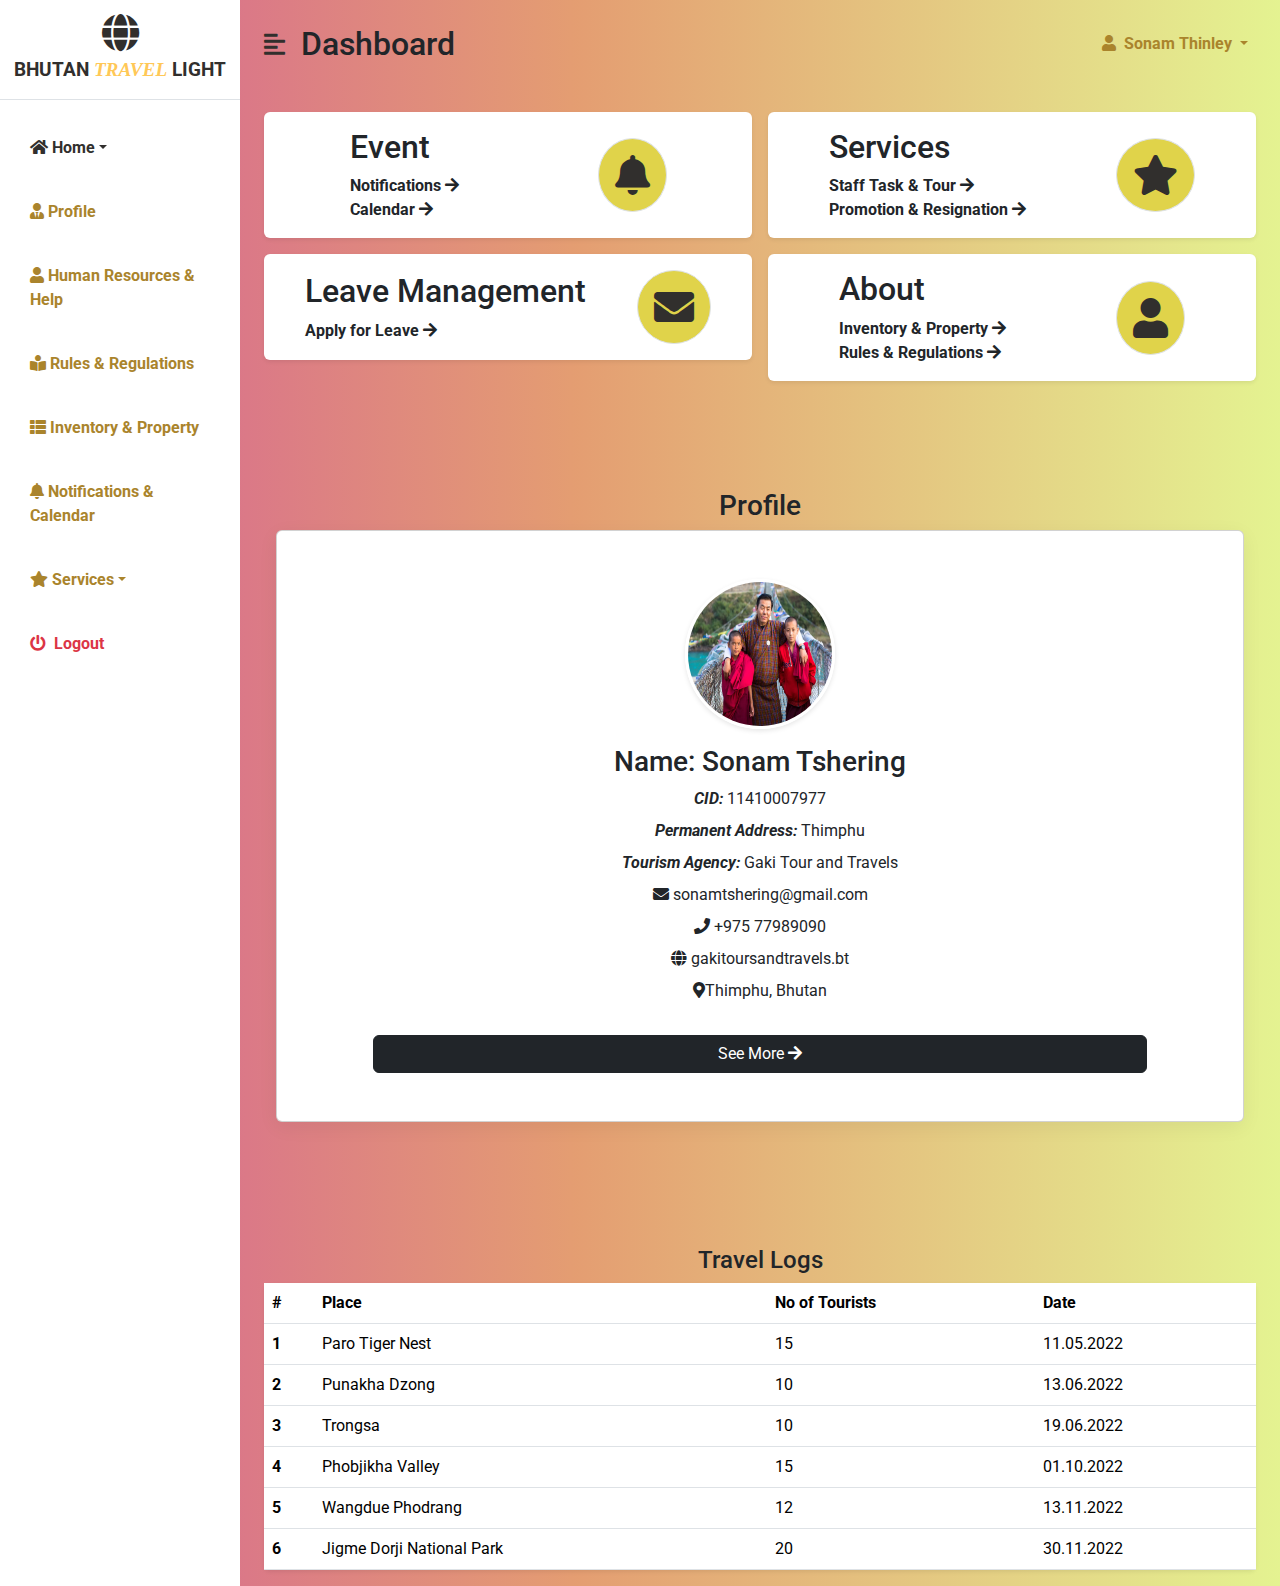
==== index.html @ 6fc56ecd "new file" ====
<!DOCTYPE html>
<html lang="en">

<head>
    <meta charset="UTF-8" />
    <meta http-equiv="X-UA-Compatible" content="IE=edge" />
    <meta name="viewport" content="width=device-width, initial-scale=1.0" />
    <link href="https://cdn.jsdelivr.net/npm/bootstrap@5.0.0-beta3/dist/css/bootstrap.min.css" rel="stylesheet" />
    <link rel="stylesheet" href="https://cdnjs.cloudflare.com/ajax/libs/font-awesome/5.15.3/css/all.min.css" />
    
    <!-- Style links -->
    <link rel="stylesheet" href="card.css">
    <link rel="stylesheet" href="style.css" />
    <title>Bhuan Travel Light</title>
</head>

<body>
    <div class="d-flex" id="wrapper">
        <!-- Sidebar -->
            <div class="bg-white" id="sidebar-wrapper">
                <div class="sidebar-heading text-center py-6 primary-text fs-14 fw-bold text-uppercase border-bottom"><i
                        class="fas fa-globe fa-2x"></i><br> Bhutan <i style="color:#FFC857;font-family:cursive;">Travel</i> Light</div>

                <div class="dropdown list-group list-group-flush my-3">
                    <button class="btn btn-secondary dropdown-toggle list-group-item list-group-item-action bg-transparent second-text active" type="button" data-bs-toggle="dropdown"><i
                        class="fas fa-home fa-4x' style='color:#000000'" ></i >
                        Home</button>
                    <ul class="dropdown-menu border border-warning">
                        <li><button class="dropdown-item" type="button">Dashboard</button></li>
                    </ul>

                    <a href="#" class="list-group-item list-group-item-action bg-transparent second-text fw-bold"><i
                        class="fas fa-user-tie"></i> Profile</a>
                    <a href="#" class="list-group-item list-group-item-action bg-transparent second-text fw-bold"><i
                        class="fas fa-user"></i> Human Resources & Help</a>
                    <a href="#" class="list-group-item list-group-item-action bg-transparent second-text fw-bold"><i
                        class="fas fa-book-reader"></i> Rules & Regulations</a>
                    <a href="#" class="list-group-item list-group-item-action bg-transparent second-text fw-bold"><i
                        class="fas fa-th-list"></i> Inventory & Property</a>
                    <a href="#" class="list-group-item list-group-item-action bg-transparent second-text fw-bold"><i
                        class="fas fa-bell"></i> Notifications & Calendar</a>

                    <button class="btn btn-secondary dropdown-toggle list-group-item list-group-item-action bg-transparent second-text fw-bold" type="button" data-bs-toggle="dropdown"><i
                        class="fas fa-star"></i>
                        Services</button>
                    <ul class="dropdown-menu">
                        <li><button class="dropdown-item" type="button">Staff Task & Tour</button></li>
                        <li><button class="dropdown-item" type="button">Leave Application Form</button></li>
                        <li><button class="dropdown-item" type="button">Promotion & Resignation</button></li>
                    </ul>

                    <a href="#" class="list-group-item list-group-item-action bg-transparent text-danger fw-bold"><i
                            class="fas fa-power-off me-2"></i>Logout</a>
                </div>
            </div>
        <!-- /#sidebar-wrapper -->

        <!-- Page Content -->
        <div id="page-content-wrapper">
            <nav class="navbar navbar-expand-lg navbar-light bg-transparent py-4 px-4">
                <div class="d-flex align-items-center">
                    <i class="fas fa-align-left primary-text fs-4 me-3" id="menu-toggle"></i>
                    <h2 class="fs-2 m-0">Dashboard</h2>
                </div>

                <button class="navbar-toggler" type="button" data-bs-toggle="collapse"
                    data-bs-target="#navbarSupportedContent" aria-controls="navbarSupportedContent"
                    aria-expanded="false" aria-label="Toggle navigation">
                    <span class="navbar-toggler-icon"></span>
                </button>

                <div class="collapse navbar-collapse" id="navbarSupportedContent">
                    <ul class="navbar-nav ms-auto mb-2 mb-lg-0">
                        <li class="nav-item dropdown">
                            <a class="nav-link dropdown-toggle second-text fw-bold" href="#" id="navbarDropdown"
                                role="button" data-bs-toggle="dropdown" aria-expanded="false">
                                <i class="fas fa-user me-2"></i>Sonam Thinley
                            </a>
                            <ul class="dropdown-menu" aria-labelledby="navbarDropdown">
                                <li><a class="dropdown-item" href="#">Profile</a>

                                <li><a class="dropdown-item" href="#">Change Password
                                    <i class="fas fa-sync"></i></a></li>
                                </a></li>

                                <li><a class="dropdown-item" href="#">Help
                                    <i class="fas fa-question-circle"></i></a></li>
                                </a></li>

                                <li><a class="dropdown-item" href="#">Logout
                                    <i class="fas fa-sign-out-alt"></i></a></li>

                                </a></li>
                            </ul>
                        </li>
                    </ul>
                </div>
            </nav>

            <div class="container-fluid px-4">
                <div class="row g-3 my-2">
                    <div class=" col-lg-6 ">
                        <div class="p-3 bg-white shadow-sm d-flex justify-content-around align-items-center rounded">
                            <div>
                                <h3 class="fs-2">Event</h3>
                                <a href="#" class="fs-6 fw-bold text-decoration-none text-dark">Notifications    <i class="fas fa-arrow-right"></i></a><br>
                                <a href="#" class="fs-6 fw-bold text-decoration-none text-dark">Calendar    <i class="fas fa-arrow-right"></i></a>
                            </div>
                            <i class="fas fa-bell fs-1 primary-text border rounded-full secondary-bg p-3"></i>
                        </div>
                    </div>

                    <div class="col-lg-6">
                        <div class="p-3 bg-white shadow-sm d-flex justify-content-around align-items-center rounded">
                            <div>
                                <h3 class="fs-2">Services</h3>
                                <a href="#" class="fs-6 fw-bold text-decoration-none text-dark">Staff Task & Tour <i class="fas fa-arrow-right"></i></a><br>
                                <a href="#" class="fs-6 fw-bold text-decoration-none text-dark">Promotion & Resignation <i class="fas fa-arrow-right"></i></a><br>
                            </div>
                            <i
                                class="fas fa-star fs-1 primary-text border rounded-full secondary-bg p-3"></i>
                        </div>
                    </div>

                    <div class="col-lg-6">
                        <div class="p-3 bg-white shadow-sm d-flex justify-content-around align-items-center rounded">
                            <div>
                                <h3 class="fs-2">Leave Management</h3>
                                <a href="#" class="fs-6 fw-bold text-decoration-none text-dark">Apply for Leave    <i class="fas fa-arrow-right"></i></a><br>                            </div>
                            <i class="fas fa-envelope fs-1 primary-text border rounded-full secondary-bg p-3"></i>
                        </div>
                    </div>

                    <div class="col-lg-6">
                        <div class="p-3 bg-white shadow-sm d-flex justify-content-around align-items-center rounded">
                            <div>
                                <h3 class="fs-2">About</h3>
                                <a href="#" class="fs-6 fw-bold text-decoration-none text-dark">Inventory & Property    <i class="fas fa-arrow-right"></i></a><br>
                                <a href="#" class="fs-6 fw-bold text-decoration-none text-dark">Rules & Regulations    <i class="fas fa-arrow-right"></i></a><br>
                            </div>
                            <i class="fas fa-user fs-1 primary-text border rounded-full secondary-bg p-3"></i>
                        </div>
                    </div>
                </div>

                <section class="main-content ">
                    <div class="container">
                        <h3 class="text-center">Profile</h3>
                        <div class="row">
                            <div class="col-lg-12">
                                <div class="profile-card card rounded-lg shadow p-4 p-xl-5 mb-4 text-center position-relative overflow-hidden">
                                    <div class="banner"></div>
                                    <img src="profile.png" alt="" class="img-circle mx-auto mb-3">
                                    <h3 class="mb-2">Name: Sonam Tshering</h3>
                                    <p class="mb-2"><i class="fw-bold">CID:</i> 11410007977</p>
                                    <p class="mb-2"><i class="fw-bold">Permanent Address:</i>  Thimphu</p>
                                    <p class="mb-2"><i class="fw-bold">Tourism Agency:</i>  Gaki Tour and Travels</p>

                                    <div class="text-left mb-4">
                                        <p class="mb-2"><i class="fa fa-envelope mr-2"></i> sonamtshering@gmail.com</p>
                                        <p class="mb-2"><i class="fa fa-phone mr-2"></i> +975 77989090</p>
                                        <p class="mb-2"><i class="fa fa-globe mr-2"></i> gakitoursandtravels.bt</p>
                                        <p class="mb-2"><i class="fa fa-map-marker-alt mr-2"></i>Thimphu, Bhutan</p>
                                    </div>

                                    <button type="button" class="btn btn-dark mx-5">See More  <i class="fas fa-arrow-right"></i></button>
                                </div>
                            </div>
                        </div>            
                    </div>
                </section>

                <div class="row">
                    <h3 class="fs-4 text-center">Travel Logs</h3>
                    <div class="col">
                        <table class="table bg-white rounded shadow-sm  table-hover">
                            <thead>
                                <tr>
                                    <th scope="col" width="50">#</th>
                                    <th scope="col">Place</th>
                                    <th scope="col">No of Tourists</th>
                                    <th scope="col">Date</th>
                                </tr>
                            </thead>
                            <tbody>
                                <tr>
                                    <th scope="row">1</th>
                                    <td>Paro Tiger Nest</td>
                                    <td>15</td>
                                    <td>11.05.2022</td>
                                </tr>
                                <tr>
                                    <th scope="row">2</th>
                                    <td>Punakha Dzong</td>
                                    <td>10</td>
                                    <td>13.06.2022</td>
                                </tr>
                                <tr>
                                    <th scope="row">3</th>
                                    <td>Trongsa</td>
                                    <td>10</td>
                                    <td>19.06.2022</td>
                                </tr>
                                <tr>
                                    <th scope="row">4</th>
                                    <td>Phobjikha Valley</td>
                                    <td>15</td>
                                    <td>01.10.2022</td>
                                </tr>
                                <tr>
                                    <th scope="row">5</th>
                                    <td>Wangdue Phodrang</td>
                                    <td>12</td>
                                    <td>13.11.2022</td>
                                </tr>
                                <tr>
                                    <th scope="row">6</th>
                                    <td>Jigme Dorji National Park</td>
                                    <td>20</td>
                                    <td>30.11.2022</td>
                                </tr>
                            </tbody>
                        </table>
                    </div>
                </div>

            </div>
        </div>
    </div>
    <!-- /#page-content-wrapper -->
    </div>

    <script src="https://cdn.jsdelivr.net/npm/bootstrap@5.0.0-beta3/dist/js/bootstrap.bundle.min.js"></script>
    <script>
        var el = document.getElementById("wrapper");
        var toggleButton = document.getElementById("menu-toggle");

        toggleButton.onclick = function () {
            el.classList.toggle("toggled");
        };
    </script>
</body>

</html>
---- card.css ----
@import url("https://fonts.googleapis.com/css?family=Roboto:300,400,500,700&display=swap");
body {
	background: #f5f5f5;
	font-family: "Roboto", sans-serif;
}

.shadow {
	box-shadow: 0 5px 20px rgba(0, 0, 0, 0.06) !important;
}

.main-content {
	padding-top: 100px;
	padding-bottom: 100px;
}

.banner {
	position: absolute;
	top: 0;
	left: 0;
	width: 100%;
	height: 125px;
	background-image: url("../img/banner.jpg");
	background-position: center;
	background-size: cover;
}

.img-circle {
	height: 150px;
	width: 150px;
	border-radius: 150px;
	border: 3px solid #fff;
	box-shadow: 0 2px 5px rgba(0, 0, 0, 0.1);
	z-index: 1;
}

.social-links a {
	transition: all 0.2s;
}
.social-links a img {
	height: 30px;
}
.social-links a:hover {
	transform: translateY(-3px);
}
---- style.css ----
:root {
    --main-bg-color: #F49D6E;
    --main-text-color: #312f2d;
    --second-text-color: #aa842c;
    --second-bg-color: #e0d34a;
  }
  
  .primary-text {
    color: var(--main-text-color);
  }
  
  .second-text {
    color: var(--second-text-color);
  }
  
  .primary-bg {
    background-color: var(--main-bg-color);
  }
  
  .secondary-bg {
    background-color: var(--second-bg-color);
  }
  
  .rounded-full {
    border-radius: 100%;
  }
  
  #wrapper {
    overflow-x: hidden;
    background: linear-gradient(90deg, hsla(331, 58%, 60%, 1) 0%, hsla(23, 68%, 67%, 1) 45%, hsla(69, 80%, 76%, 1) 100%);
  }
  
  #sidebar-wrapper {
    min-height: 100vh;
    margin-left: -15rem;
    -webkit-transition: margin 0.25s ease-out;
    -moz-transition: margin 0.25s ease-out;
    -o-transition: margin 0.25s ease-out;
    transition: margin 0.25s ease-out;
  }
  
  #sidebar-wrapper .sidebar-heading {
    padding: 0.875rem 0.5rem;
    font-size: 1.2rem;
  }
  
  #sidebar-wrapper .list-group {
    width: 15rem;
  }
  
  #page-content-wrapper {
    min-width: 100vw;
  }
  
  #wrapper.toggled #sidebar-wrapper {
    margin-left: 0;
  }
  
  #menu-toggle {
    cursor: pointer;
  }
  
  .list-group-item {
    border: none;
    padding: 20px 30px;
  }
  
  .list-group-item.active {
    background-color: transparent;
    color: var(--main-text-color);
    font-weight: bold;
    border: none;
  }


  @media (min-width: 768px) {
    #sidebar-wrapper {
      margin-left: 0;
    }
  
    #page-content-wrapper {
      min-width: 0;
      width: 100%;
    }
  
    #wrapper.toggled #sidebar-wrapper {
      margin-left: -15rem;
    }
  }
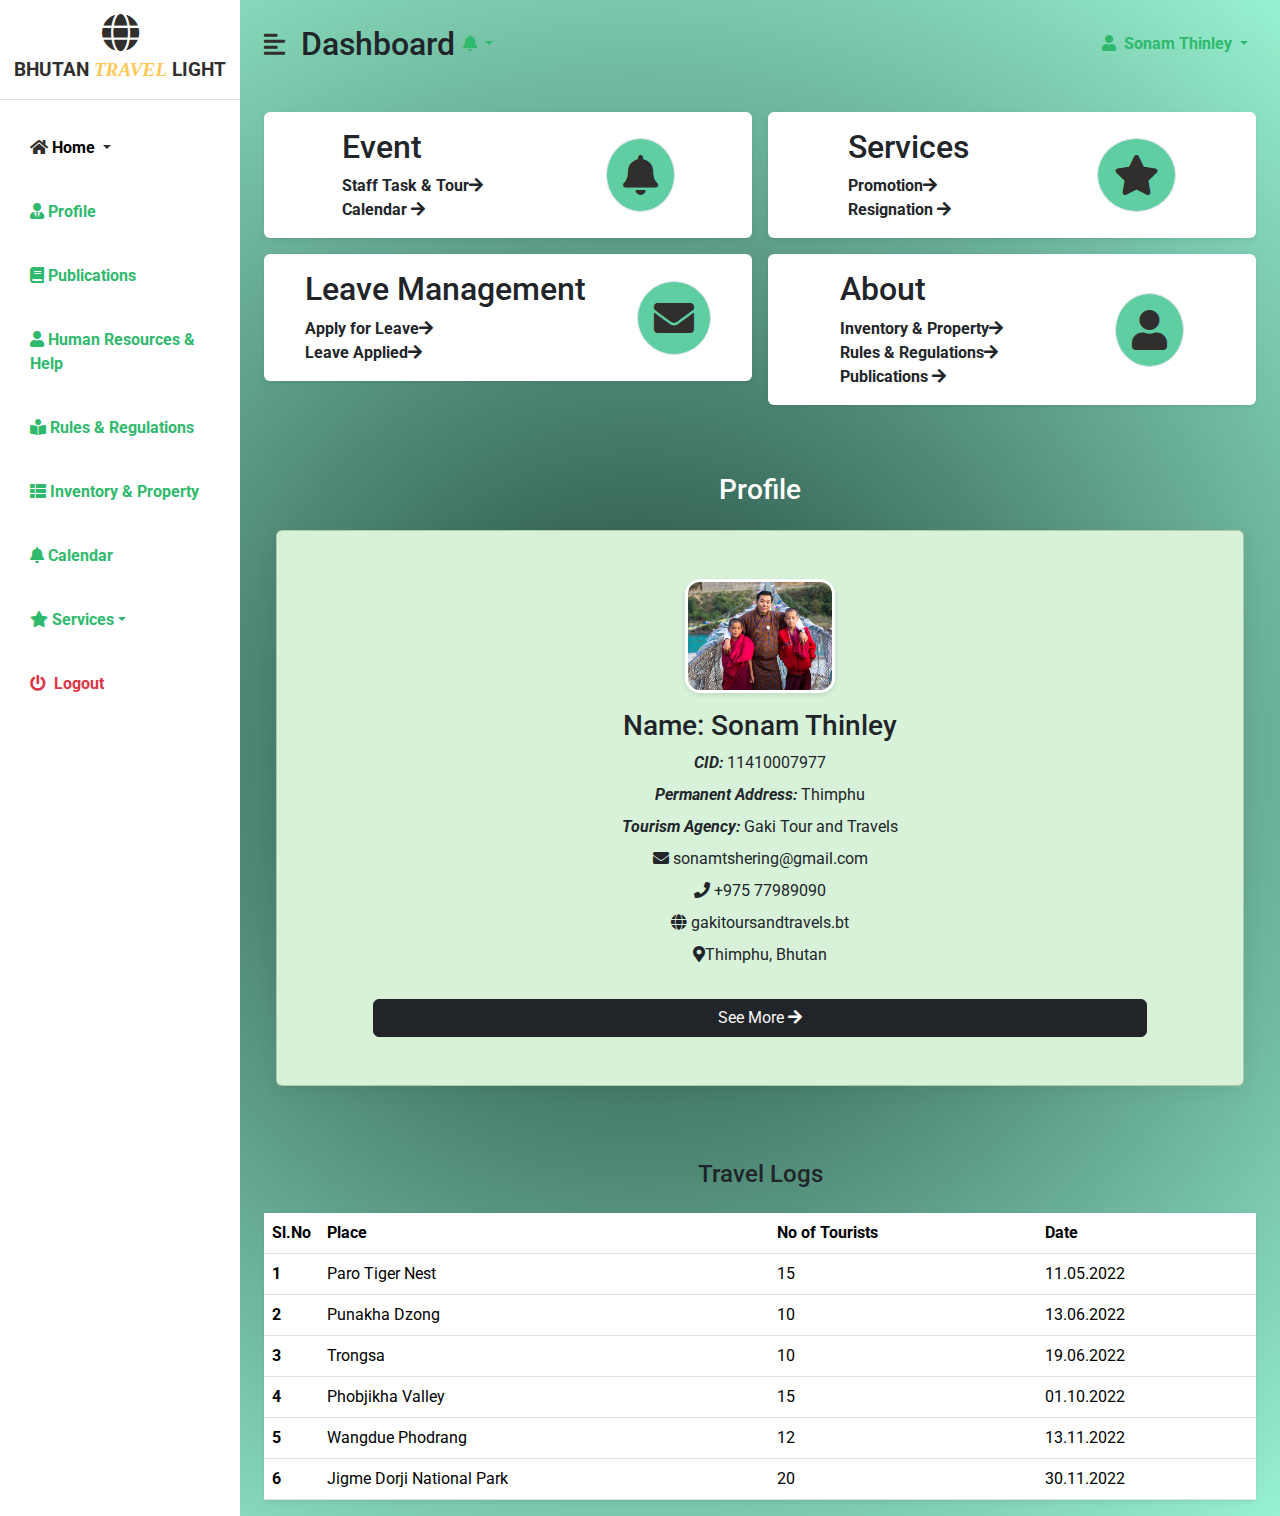
==== commit 65865ae7: "second commit" ====
--- a/index.html
+++ b/index.html
@@ -17,42 +17,46 @@
 <body>
     <div class="d-flex" id="wrapper">
         <!-- Sidebar -->
-            <div class="bg-white" id="sidebar-wrapper">
-                <div class="sidebar-heading text-center py-6 primary-text fs-14 fw-bold text-uppercase border-bottom"><i
-                        class="fas fa-globe fa-2x"></i><br> Bhutan <i style="color:#FFC857;font-family:cursive;">Travel</i> Light</div>
-
-                <div class="dropdown list-group list-group-flush my-3">
-                    <button class="btn btn-secondary dropdown-toggle list-group-item list-group-item-action bg-transparent second-text active" type="button" data-bs-toggle="dropdown"><i
-                        class="fas fa-home fa-4x' style='color:#000000'" ></i >
-                        Home</button>
-                    <ul class="dropdown-menu border border-warning">
-                        <li><button class="dropdown-item" type="button">Dashboard</button></li>
-                    </ul>
-
-                    <a href="#" class="list-group-item list-group-item-action bg-transparent second-text fw-bold"><i
-                        class="fas fa-user-tie"></i> Profile</a>
-                    <a href="#" class="list-group-item list-group-item-action bg-transparent second-text fw-bold"><i
-                        class="fas fa-user"></i> Human Resources & Help</a>
-                    <a href="#" class="list-group-item list-group-item-action bg-transparent second-text fw-bold"><i
-                        class="fas fa-book-reader"></i> Rules & Regulations</a>
-                    <a href="#" class="list-group-item list-group-item-action bg-transparent second-text fw-bold"><i
-                        class="fas fa-th-list"></i> Inventory & Property</a>
-                    <a href="#" class="list-group-item list-group-item-action bg-transparent second-text fw-bold"><i
-                        class="fas fa-bell"></i> Notifications & Calendar</a>
-
-                    <button class="btn btn-secondary dropdown-toggle list-group-item list-group-item-action bg-transparent second-text fw-bold" type="button" data-bs-toggle="dropdown"><i
-                        class="fas fa-star"></i>
-                        Services</button>
-                    <ul class="dropdown-menu">
-                        <li><button class="dropdown-item" type="button">Staff Task & Tour</button></li>
-                        <li><button class="dropdown-item" type="button">Leave Application Form</button></li>
-                        <li><button class="dropdown-item" type="button">Promotion & Resignation</button></li>
-                    </ul>
-
-                    <a href="#" class="list-group-item list-group-item-action bg-transparent text-danger fw-bold"><i
-                            class="fas fa-power-off me-2"></i>Logout</a>
-                </div>
+        <div class="bg-white" id="sidebar-wrapper">
+            <div class="sidebar-heading text-center py-6 primary-text fs-14 fw-bold text-uppercase border-bottom"><i
+                    class="fas fa-globe fa-2x"></i><br> Bhutan <i style="color:#FFC857;font-family:cursive;">Travel</i> Light</div>
+
+            <div class="dropdown list-group list-group-flush my-3">
+                <button class="btn btn-secondary dropdown-toggle list-group-item list-group-item-action bg-transparent second-text active" type="button" data-bs-toggle="dropdown"><i
+                    class="fas fa-home fa-4x' style='color:#000000'" ></i >
+                    <a style="text-decoration:none ; color:black;" href="index.html" >Home</a>
+                    </button>
+                <ul class="dropdown-menu border border-warning">
+                    <li><button class="dropdown-item" type="button"><a style="text-decoration:none ; color:black;"  href="index.html">Dashboard</a></button></li>
+                </ul>
+
+                <a href="profile.html" class="list-group-item list-group-item-action bg-transparent second-text fw-bold"><i
+                    class="fas fa-user-tie"></i> Profile</a>
+                    <a href="publications.html" class="list-group-item list-group-item-action bg-transparent second-text fw-bold"><i
+                        class="fas fa-book"></i> Publications</a>
+                <a href="help.html" class="list-group-item list-group-item-action bg-transparent second-text fw-bold"><i
+                    class="fas fa-user"></i> Human Resources & Help</a>
+                <a href="rules.html" class="list-group-item list-group-item-action bg-transparent second-text fw-bold"><i
+                    class="fas fa-book-reader"></i> Rules & Regulations</a>
+                <a href="inventory.html" class="list-group-item list-group-item-action bg-transparent second-text fw-bold"><i
+                    class="fas fa-th-list"></i> Inventory & Property</a>
+                <a href="calendar.html" class="list-group-item list-group-item-action bg-transparent second-text fw-bold"><i
+                    class="fas fa-bell"></i> Calendar</a>
+
+                <button class="btn btn-secondary dropdown-toggle list-group-item list-group-item-action bg-transparent second-text fw-bold" type="button" data-bs-toggle="dropdown"><i
+                    class="fas fa-star"></i>
+                    Services</button>
+                <ul class="dropdown-menu">
+                    <li><button class="dropdown-item" type="button"><a style="text-decoration:none ; color:black;" href="task1.html">Staff Task & Tour</a></button></li>
+                    <li><button class="dropdown-item" type="button"><a style="text-decoration:none ; color:black;" href="leave.html">Leave Application Form</a></button></li>
+                    <li><button class="dropdown-item" type="button"><a style="text-decoration:none ; color:black;" href="resignations.html">Resignation</a></button></li>
+                    <li><button class="dropdown-item" type="button"><a style="text-decoration:none ; color:black;" href="promotion.html">Promotion</a></button></li>
+                </ul>
+
+                <a href="/login/logout.html" class="list-group-item list-group-item-action bg-transparent text-danger fw-bold"><i
+                        class="fas fa-power-off me-2"></i>Logout</a>
             </div>
+        </div>
         <!-- /#sidebar-wrapper -->
 
         <!-- Page Content -->
@@ -68,6 +72,44 @@
                     aria-expanded="false" aria-label="Toggle navigation">
                     <span class="navbar-toggler-icon"></span>
                 </button>
+
+
+                
+
+
+                <div class="collapse navbar-collapse" id="navbarSupportedContent">
+                    <ul class="navbar-nav  mb-2 mb-lg-0" >
+                        <li class="nav-item dropdown">
+                            <a class="nav-link dropdown-toggle second-text fw-bold" href="#" id="navbarDropdown"
+                                role="button" data-bs-toggle="dropdown" aria-expanded="false">
+                                <i class="fas fa-duotone fa-bell"></i>
+                            </a>
+                            <ul class="dropdown-menu" aria-labelledby="navbarDropdown">
+                                <li><a class="dropdown-item fw-bold" href="#"><div class="small text-gray-500 fw-0">February 10, 2020</div>
+                                    <span class="fw-none">Registration for training workshop on biodiversity, Biopiracy and its relevance to Tourism</a></li>
+                                        <hr class="divider">
+                                <li><a class="dropdown-item fw-bold" href="#"><div class="small text-gray-500 fw-0">April 06, 2021</div>
+                                    <span class="fw-none">Tourist Guide readiness assessment test - Phase III </a>
+                                </li>
+                                <hr class="divider">
+                                <li><a class="dropdown-item fw-bold" href="#"><div class="small text-gray-500 fw-0">December 18, 2022</div>
+                                    <span class="fw-none">Third Phase of Tour Guide Assessment Test</a>
+                                </li>
+                                <hr class="divider">
+                                <li><a class="dropdown-item fw-bold" href="#"><div class="small text-gray-500 fw-0">March 06, 2022</div>
+                                    <span class="fw-none">Re-readiness assessment test for Phase II guide</a>
+                                </li>
+                                <hr class="divider">
+                                <li><a class="dropdown-item fw-bold" href="#"><div class="small text-gray-500 fw-0">June 30, 2022</div>
+                                    <span class="fw-none">Notification on violiation of TCB certified accomodations phase III</a>
+                                </li>
+                            </ul>
+                        </li>
+                    </ul>
+                </div>
+
+
+                
 
                 <div class="collapse navbar-collapse" id="navbarSupportedContent">
                     <ul class="navbar-nav ms-auto mb-2 mb-lg-0">
@@ -77,17 +119,17 @@
                                 <i class="fas fa-user me-2"></i>Sonam Thinley
                             </a>
                             <ul class="dropdown-menu" aria-labelledby="navbarDropdown">
-                                <li><a class="dropdown-item" href="#">Profile</a>
-
-                                <li><a class="dropdown-item" href="#">Change Password
+                                <li><a class="dropdown-item" href="profile.html">Profile</a>
+
+                                <li><a class="dropdown-item" href="/login/changepsswd.html">Change Password
                                     <i class="fas fa-sync"></i></a></li>
                                 </a></li>
 
-                                <li><a class="dropdown-item" href="#">Help
+                                <li><a class="dropdown-item" href="help.html">Help
                                     <i class="fas fa-question-circle"></i></a></li>
                                 </a></li>
 
-                                <li><a class="dropdown-item" href="#">Logout
+                                <li><a class="dropdown-item" href="/login/logout.html">Logout
                                     <i class="fas fa-sign-out-alt"></i></a></li>
 
                                 </a></li>
@@ -103,8 +145,8 @@
                         <div class="p-3 bg-white shadow-sm d-flex justify-content-around align-items-center rounded">
                             <div>
                                 <h3 class="fs-2">Event</h3>
-                                <a href="#" class="fs-6 fw-bold text-decoration-none text-dark">Notifications    <i class="fas fa-arrow-right"></i></a><br>
-                                <a href="#" class="fs-6 fw-bold text-decoration-none text-dark">Calendar    <i class="fas fa-arrow-right"></i></a>
+                                <a href="task1.html" class="fs-6 fw-bold text-decoration-none text-dark">Staff Task & Tour<i class="fas fa-arrow-right"></i></a><br>
+                                <a href="calendar.html" class="fs-6 fw-bold text-decoration-none text-dark">Calendar <i class="fas fa-arrow-right"></i></a><br>
                             </div>
                             <i class="fas fa-bell fs-1 primary-text border rounded-full secondary-bg p-3"></i>
                         </div>
@@ -114,8 +156,8 @@
                         <div class="p-3 bg-white shadow-sm d-flex justify-content-around align-items-center rounded">
                             <div>
                                 <h3 class="fs-2">Services</h3>
-                                <a href="#" class="fs-6 fw-bold text-decoration-none text-dark">Staff Task & Tour <i class="fas fa-arrow-right"></i></a><br>
-                                <a href="#" class="fs-6 fw-bold text-decoration-none text-dark">Promotion & Resignation <i class="fas fa-arrow-right"></i></a><br>
+                                <a href="promotion.html" class="fs-6 fw-bold text-decoration-none text-dark">Promotion<i class="fas fa-arrow-right"></i></a><br>
+                                <a href="resignations.html" class="fs-6 fw-bold text-decoration-none text-dark">Resignation <i class="fas fa-arrow-right"></i></a><br>
                             </div>
                             <i
                                 class="fas fa-star fs-1 primary-text border rounded-full secondary-bg p-3"></i>
@@ -126,7 +168,8 @@
                         <div class="p-3 bg-white shadow-sm d-flex justify-content-around align-items-center rounded">
                             <div>
                                 <h3 class="fs-2">Leave Management</h3>
-                                <a href="#" class="fs-6 fw-bold text-decoration-none text-dark">Apply for Leave    <i class="fas fa-arrow-right"></i></a><br>                            </div>
+                                <a href="leave.html" class="fs-6 fw-bold text-decoration-none text-dark">Apply for Leave<i class="fas fa-arrow-right"></i></a><br>
+                                <a href="leaveapplied.html" class="fs-6 fw-bold text-decoration-none text-dark">Leave Applied<i class="fas fa-arrow-right"></i></a><br>                            </div>
                             <i class="fas fa-envelope fs-1 primary-text border rounded-full secondary-bg p-3"></i>
                         </div>
                     </div>
@@ -135,23 +178,25 @@
                         <div class="p-3 bg-white shadow-sm d-flex justify-content-around align-items-center rounded">
                             <div>
                                 <h3 class="fs-2">About</h3>
-                                <a href="#" class="fs-6 fw-bold text-decoration-none text-dark">Inventory & Property    <i class="fas fa-arrow-right"></i></a><br>
-                                <a href="#" class="fs-6 fw-bold text-decoration-none text-dark">Rules & Regulations    <i class="fas fa-arrow-right"></i></a><br>
+                                <a href="inventory.html" class="fs-6 fw-bold text-decoration-none text-dark">Inventory & Property<i class="fas fa-arrow-right"></i></a><br>
+                                <a href="rules.html" class="fs-6 fw-bold text-decoration-none text-dark">Rules & Regulations<i class="fas fa-arrow-right"></i></a><br>
+                                <a href="publications.html" class="fs-6 fw-bold text-decoration-none text-dark">Publications <i class="fas fa-arrow-right"></i></a>
+
                             </div>
                             <i class="fas fa-user fs-1 primary-text border rounded-full secondary-bg p-3"></i>
                         </div>
                     </div>
                 </div>
 
-                <section class="main-content ">
-                    <div class="container">
-                        <h3 class="text-center">Profile</h3>
-                        <div class="row">
-                            <div class="col-lg-12">
-                                <div class="profile-card card rounded-lg shadow p-4 p-xl-5 mb-4 text-center position-relative overflow-hidden">
+                <section class="main-content " >
+                    <div class="container" >
+                        <h3 class="text-center mb-4" style="margin-top: -40px; color:white;">Profile</h3>
+                        <div class="row" >
+                            <div class="col-lg-12" >
+                                <div class="profile-card card rounded-lg shadow p-4 p-xl-5 mb-4 text-center position-relative overflow-hidden" style="background-color: rgb(215, 242, 216);">
                                     <div class="banner"></div>
-                                    <img src="profile.png" alt="" class="img-circle mx-auto mb-3">
-                                    <h3 class="mb-2">Name: Sonam Tshering</h3>
+                                    <img src="profile.png" alt="" class="img-circle mx-auto mb-3" style="height: auto; border-radius: 15px;">
+                                    <h3 class="mb-2">Name: Sonam Thinley</h3>
                                     <p class="mb-2"><i class="fw-bold">CID:</i> 11410007977</p>
                                     <p class="mb-2"><i class="fw-bold">Permanent Address:</i>  Thimphu</p>
                                     <p class="mb-2"><i class="fw-bold">Tourism Agency:</i>  Gaki Tour and Travels</p>
@@ -163,7 +208,7 @@
                                         <p class="mb-2"><i class="fa fa-map-marker-alt mr-2"></i>Thimphu, Bhutan</p>
                                     </div>
 
-                                    <button type="button" class="btn btn-dark mx-5">See More  <i class="fas fa-arrow-right"></i></button>
+                                    <button type="button" class="btn btn-dark mx-5"><a  style="text-decoration:none ; color:rgb(251, 247, 247);" href="profile.html">  See More  </a><i class="fas fa-arrow-right"></i></button>
                                 </div>
                             </div>
                         </div>            
@@ -171,12 +216,12 @@
                 </section>
 
                 <div class="row">
-                    <h3 class="fs-4 text-center">Travel Logs</h3>
+                    <h3 class="fs-4 text-center mb-4" style="margin-top:-50px;">Travel Logs</h3>
                     <div class="col">
-                        <table class="table bg-white rounded shadow-sm  table-hover">
+                        <table class="table bg-white rounded shadow-sm  table-hover" >
                             <thead>
                                 <tr>
-                                    <th scope="col" width="50">#</th>
+                                    <th scope="col" width="50">Sl.No</th>
                                     <th scope="col">Place</th>
                                     <th scope="col">No of Tourists</th>
                                     <th scope="col">Date</th>
--- a/style.css
+++ b/style.css
@@ -1,8 +1,8 @@
 :root {
-    --main-bg-color: #F49D6E;
+    --main-bg-color: #57c34f;
     --main-text-color: #312f2d;
-    --second-text-color: #aa842c;
-    --second-bg-color: #e0d34a;
+    --second-text-color: #2fb96d;
+    --second-bg-color: #5fcea3;
   }
   
   .primary-text {
@@ -27,8 +27,7 @@
   
   #wrapper {
     overflow-x: hidden;
-    background: linear-gradient(90deg, hsla(331, 58%, 60%, 1) 0%, hsla(23, 68%, 67%, 1) 45%, hsla(69, 80%, 76%, 1) 100%);
-  }
+    background: radial-gradient(circle, hsla(164, 38%, 18%, 1) 0%, hsla(158, 77%, 77%, 1) 100%);    }
   
   #sidebar-wrapper {
     min-height: 100vh;
